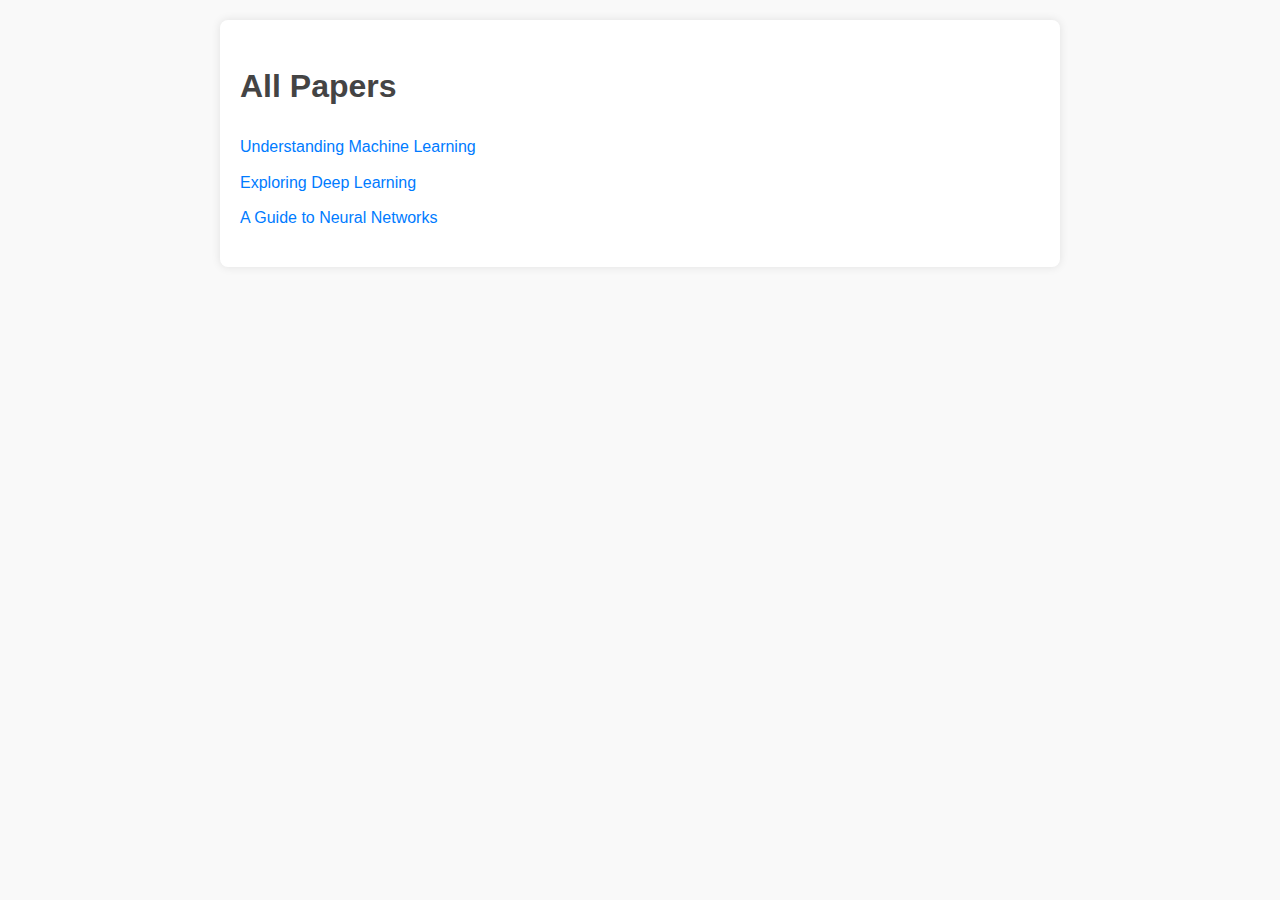
==== index.html @ 849b24fc "Initial Commit" ====
<!DOCTYPE html>
<html lang="en">
<head>
    <meta charset="UTF-8">
    <meta name="viewport" content="width=device-width, initial-scale=1.0">
    <title>Markdown Blog - Papers</title>
    <link rel="stylesheet" href="styles.css">
</head>
<body>
    <div class="container">
        <h1>All Papers</h1>
        <ul id="papers-list"></ul>
    </div>

    <script src="scripts/index.js"></script>
</body>
</html>
---- styles.css ----
body {
    font-family: Arial, sans-serif;
    line-height: 1.6;
    margin: 20px;
    padding: 0;
    background: #f9f9f9;
    color: #333;
}

h1, h2, h3 {
    color: #444;
}

a {
    color: #007BFF;
    text-decoration: none;
}

a:hover {
    text-decoration: underline;
}

ul {
    list-style-type: none;
    padding: 0;
}

ul li {
    margin: 10px 0;
}

.container {
    max-width: 800px;
    margin: 0 auto;
    background: #fff;
    padding: 20px;
    border-radius: 8px;
    box-shadow: 0 0 10px rgba(0, 0, 0, 0.1);
}

.blog-post {
    margin-bottom: 20px;
}

code, pre {
    background: #f4f4f4;
    padding: 10px;
    border-radius: 4px;
    overflow-x: auto;
    display: block;
}
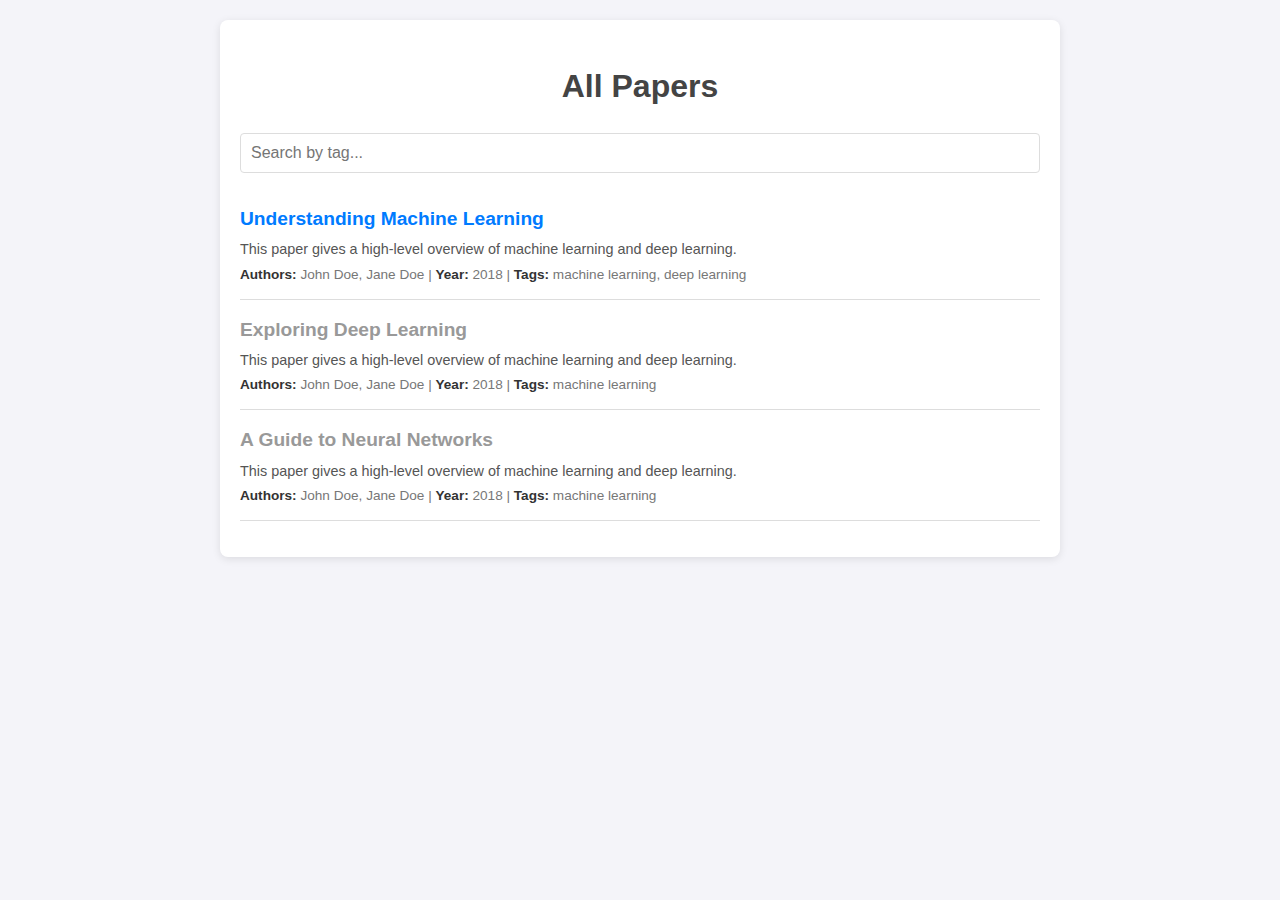
==== commit 7cfac88c: "Added Search feature" ====
--- a/index.html
+++ b/index.html
@@ -9,6 +9,10 @@
 <body>
     <div class="container">
         <h1>All Papers</h1>
+
+        <!-- Search by tag input -->
+        <input type="text" id="tag-search" placeholder="Search by tag..." class="search-input">
+
         <ul id="papers-list"></ul>
     </div>
 
--- a/styles.css
+++ b/styles.css
@@ -1,23 +1,35 @@
 body {
     font-family: Arial, sans-serif;
     line-height: 1.6;
-    margin: 20px;
+    margin: 0;
     padding: 0;
-    background: #f9f9f9;
+    background: #f4f4f9;
     color: #333;
 }
 
-h1, h2, h3 {
-    color: #444;
+.container {
+    max-width: 800px;
+    margin: 20px auto;
+    background: #fff;
+    padding: 20px;
+    border-radius: 8px;
+    box-shadow: 0 2px 8px rgba(0, 0, 0, 0.1);
 }
 
-a {
-    color: #007BFF;
-    text-decoration: none;
+h1 {
+    text-align: center;
+    color: #444;
+    margin-bottom: 20px;
 }
 
-a:hover {
-    text-decoration: underline;
+input.search-input {
+    width: 100%;
+    padding: 10px;
+    margin-bottom: 15px;
+    border: 1px solid #ddd;
+    border-radius: 4px;
+    font-size: 1em;
+    box-sizing: border-box;
 }
 
 ul {
@@ -26,26 +38,30 @@
 }
 
 ul li {
-    margin: 10px 0;
+    margin-bottom: 20px;
+    padding-bottom: 10px;
+    border-bottom: 1px solid #ddd;
 }
 
-.container {
-    max-width: 800px;
-    margin: 0 auto;
-    background: #fff;
-    padding: 20px;
-    border-radius: 8px;
-    box-shadow: 0 0 10px rgba(0, 0, 0, 0.1);
+h3 {
+    margin: 0;
+    font-size: 1.2em;
 }
 
-.blog-post {
-    margin-bottom: 20px;
+h3 a {
+    text-decoration: none;
 }
 
-code, pre {
-    background: #f4f4f4;
-    padding: 10px;
-    border-radius: 4px;
-    overflow-x: auto;
-    display: block;
+h3 a:hover {
+    text-decoration: underline;
 }
+
+p {
+    margin: 5px 0;
+    line-height: 1.4;
+}
+
+p strong {
+    font-weight: bold;
+    color: #333;
+}
